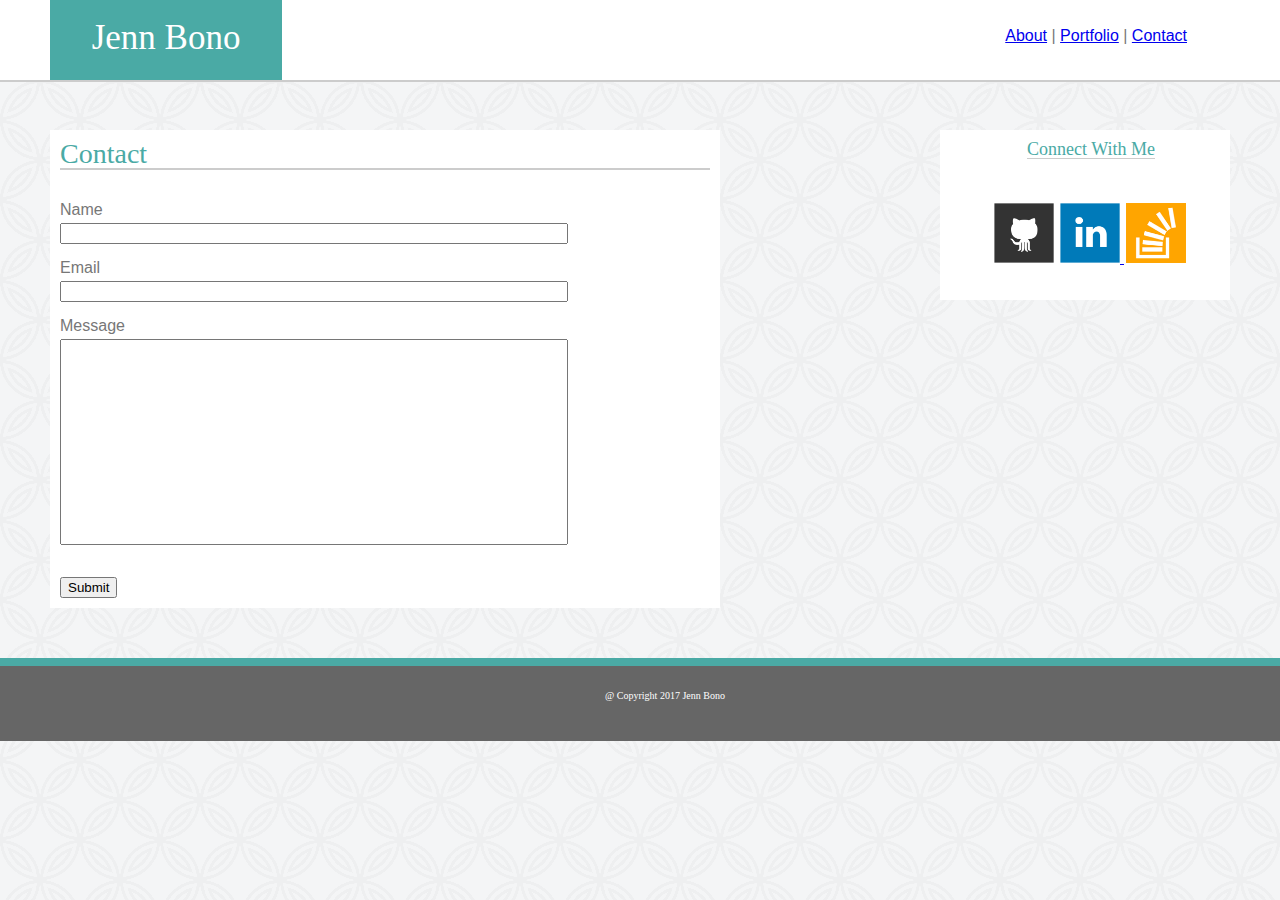
==== contact.html @ 2d2d1428 "new files" ====
<!DOCTYPE html>
<html lang="en-us">
<head>
	<meta charset="utf-8">
	<title>Jenn Bono's Contact Page</title>
	<link rel="stylesheet" type="text/css" href="assets/css/reset.css">
	<link rel="stylesheet" type="text/css" href="assets/css/style.css">
</head>
	<body>
		<header>
				<section id="header"></section>
			<div>
				<H1 id="logo">Jenn Bono</H1> 
				<section id="links-to-pages">
					<a href="https://jennbono.github.io/Basic-Portfolio">About</a>	
					|	
					<a href="https://jennbono.github.io/Basic-Portfolio/portfolio">Portfolio</a>	
					|	
					<a href="https://jennbono.github.io/Basic-Portfolio/contact">Contact</a>
				</section>
			</div>
			</header>
	<div>
		<section>
			
		<div class="right-section">
						<h3 id="connect-with-me">Connect With Me</h3>
						
							<a id="stackoverflow" href="https://stackoverflow.com/users/8462931/jennifer-bono?tab=profile" target="_blank"> <img alt="Link to Stackoverflow Profile" src="assets/images/if_stackoverflow.png" width="60px"> </a>

							<a id="linkedin" href="https://www.linkedin.com/in/jennifer-bono-38a916b4/" target="_blank"><img alt="Link to Linkedin Profile" src="assets/images/if_linkedin.png" width="60px"> </a> 
							
							<a id="github" href="https://github.com/jennbono" target="_blank"><img alt="Link to GitHub Profile" src="assets/images/if_github.png" width="60px"> </a>
					</div>

		<div class="left-section">
			<H1 id="header-of-page">Contact</H1><br><br>

			<form class="form" action="mailto=jennb24@gmail.com">
				Name<br>
				<input id="name" type="text" name="name">
				<br><br>
				Email<br>
				<input id="email" type="text" name="email">
				<br><br>
				Message<br>
				<input id="message" type="text" name="messsage">
				<br><br><br>
				<input type="submit" name="Submit">
			</form>
		</div>

	<footer class="footer">@ Copyright 2017 Jenn Bono</footer>

</body>
</html>
---- assets/css/style.css ----
html, body {
	background-image: url("../images/contemporary_china_2.png");
	height: 100%;
	margin: 0;
}

#header{
	background-color: white;
	width: 100%;
	height: 40px;
	border-bottom-style: solid;
	border-bottom-width: 2px;
	border-bottom-color: #cccccc;
	padding: 20px;
}

#logo {
	font-family: "Georgia", Times, Times New Roman, serif;
	font-size: 35px;
	background-color: #4aaaa5;
	color: white;
	margin-left: 50px;
	padding: 20px;
	width: 15%;
	height: 40px;
	text-align: center;
	margin-top: -82px;
}

#links-to-pages, p, form, .form {
	font-family: "Arial", "Helvetica Neve", Helvetica, sans-serif;
	color: #777777;
}

#header-of-page {
	font-family: "Georgia", Times, Times New Roman, serif;
	color: #4aaaa5;
	font-size: 28px;
	border-bottom-style: solid;
	border-bottom-width: 2px;
	border-bottom-color: #cccccc;
}

#connect-with-me {
	font-family: "Georgia", Times, Times New Roman, serif;
	font-size: 18px;
	color: #4aaaa5;
	border-bottom-style: solid;
	border-bottom-width: 1px;
	border-bottom-color: #cccccc;
	float: right;
	margin-right: 65px;
}

#bio-image{
	margin-right: 15px;
	float: left;
}

p {
	margin-left: 10px;
}

p.big {
	line-height: 150%;
}

.left-section {
	width: 650px;
	background-color: white;
	margin: 50px;
	padding: 10px;
}

.left-section-portfolio {
	width: 650px;
	background-color: white;
	margin: 50px;
	padding: 10px;
	height: 750px;
}

.right-section {
	width: 270px;
	height: 150px;
	background-color: white;
	float: right;
	margin-right: 50px;
	padding: 10px;
}

.right-section-portfolio {
	width: 270px;
	height: 150px;
	background-color: white;
	float: right;
	margin: 50px;
	padding: 10px;
}

#links-to-pages{
	float: right;
	margin-right: 93px;
	margin-top: -52px;
}

#stackoverflow {
	position: relative;
	margin-right: 5px;
	top: 63px;
	right: -176px;
}

#linkedin {
	position: relative;
	margin-right: 5px;
	right: -110px;
}

#github {
	position: relative;
	margin-right: 5px;
	right: 25px;
}

#name {
	width: 500px;
	margin-top: 5px;
}

#email {
	width: 500px;
	margin-top: 5px;
}

#message {
	height: 200px;
	width: 500px;
	margin-top: 5px;
}

.container {
	margin: 20px;
	float: left;
	margin-left: 50px;
}

.container-right {
	margin: 20px;
	margin-left: 80px;
}

.footer {
	height: 25px;
	background-color: #666666;
	color: white;
	font-size: 10px;
	text-align: center;
	border-top-style: solid;
	border-top-width: 8px;
	border-top-color: #4aaaa5;
	padding: 25px;
	width: 100%
}
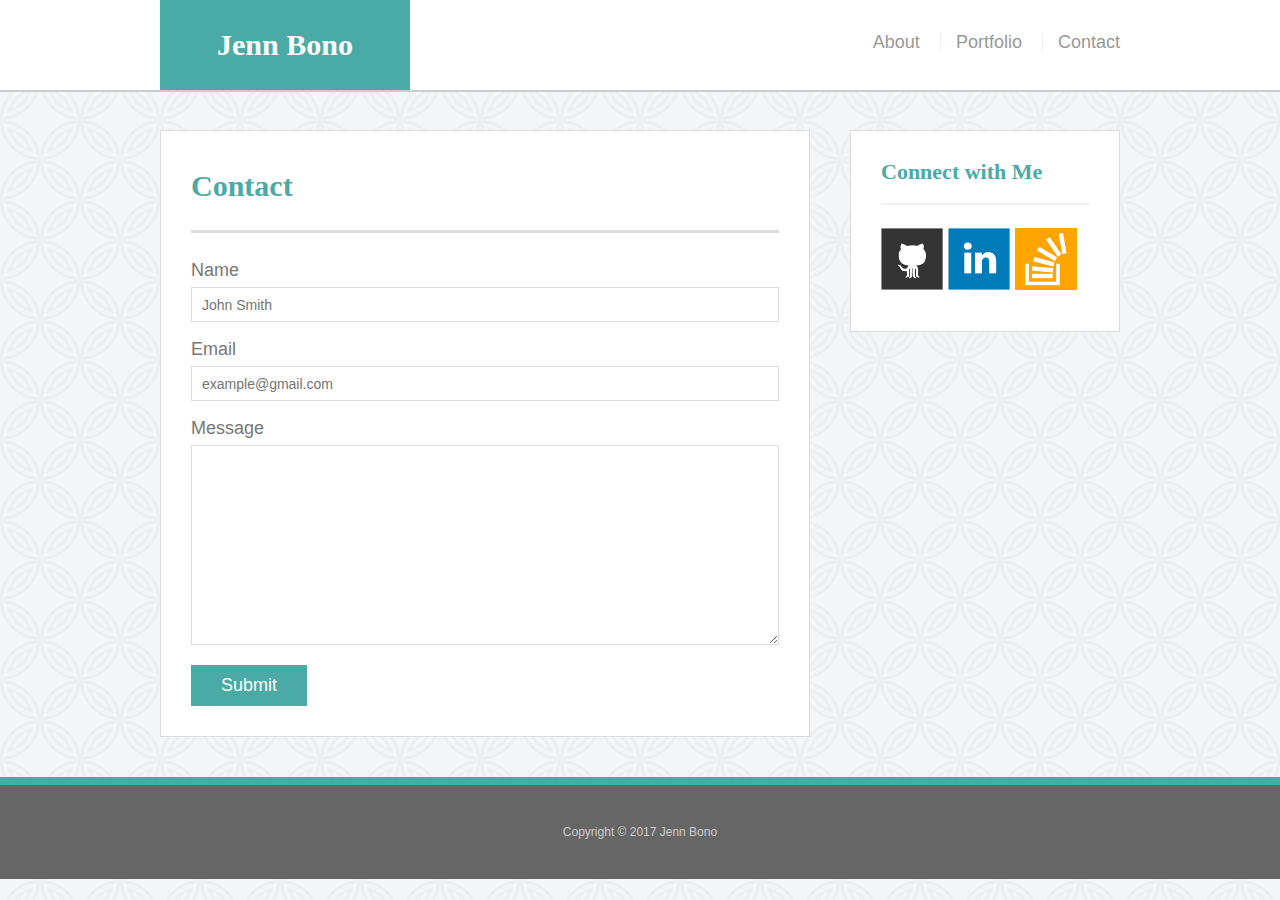
==== commit 2c35b0a3: "new navbar" ====
--- a/contact.html
+++ b/contact.html
@@ -1,56 +1,67 @@
-<!DOCTYPE html>
+<!doctype html>
 <html lang="en-us">
+
 <head>
-	<meta charset="utf-8">
-	<title>Jenn Bono's Contact Page</title>
-	<link rel="stylesheet" type="text/css" href="assets/css/reset.css">
-	<link rel="stylesheet" type="text/css" href="assets/css/style.css">
+  <meta charset="UTF-8">
+  <meta name="viewport" content="width=device-width, initial-scale=1">
+  <title>Contact | Jenn Bono</title>
+  <link rel="stylesheet" type="text/css" href="assets/css/reset.css">
+  <link rel="stylesheet" type="text/css" href="assets/css/style.css">
 </head>
-	<body>
-		<header>
-				<section id="header"></section>
-			<div>
-				<H1 id="logo">Jenn Bono</H1> 
-				<section id="links-to-pages">
-					<a href="https://jennbono.github.io/Basic-Portfolio">About</a>	
-					|	
-					<a href="https://jennbono.github.io/Basic-Portfolio/portfolio">Portfolio</a>	
-					|	
-					<a href="https://jennbono.github.io/Basic-Portfolio/contact">Contact</a>
-				</section>
-			</div>
-			</header>
-	<div>
-		<section>
-			
-		<div class="right-section">
-						<h3 id="connect-with-me">Connect With Me</h3>
-						
-							<a id="stackoverflow" href="https://stackoverflow.com/users/8462931/jennifer-bono?tab=profile" target="_blank"> <img alt="Link to Stackoverflow Profile" src="assets/images/if_stackoverflow.png" width="60px"> </a>
 
-							<a id="linkedin" href="https://www.linkedin.com/in/jennifer-bono-38a916b4/" target="_blank"><img alt="Link to Linkedin Profile" src="assets/images/if_linkedin.png" width="60px"> </a> 
-							
-							<a id="github" href="https://github.com/jennbono" target="_blank"><img alt="Link to GitHub Profile" src="assets/images/if_github.png" width="60px"> </a>
-					</div>
+<body>
 
-		<div class="left-section">
-			<H1 id="header-of-page">Contact</H1><br><br>
+  <header id="masthead">
+    <div class="container">
+     <a href="https://jennbono.github.io/Responsive-Portfolio/" id="logo">Jenn Bono</a>
+      <nav>
+        <a href="https://jennbono.github.io/Responsive-Portfolio/">About</a>
+        <a href="https://jennbono.github.io/Responsive-Portfolio/portfolio">Portfolio</a>
+        <a href="https://jennbono.github.io/Responsive-Portfolio/contact">Contact</a>
+      </nav>
+    </div>
+  </header>
 
-			<form class="form" action="mailto=jennb24@gmail.com">
-				Name<br>
-				<input id="name" type="text" name="name">
-				<br><br>
-				Email<br>
-				<input id="email" type="text" name="email">
-				<br><br>
-				Message<br>
-				<input id="message" type="text" name="messsage">
-				<br><br><br>
-				<input type="submit" name="Submit">
-			</form>
-		</div>
+  <div id="main-container" class="container">
+    <section class="main-section">
+      <h1>Contact</h1>
 
-	<footer class="footer">@ Copyright 2017 Jenn Bono</footer>
+      <form id="contact-form">
+        <ul>
+          <li>
+            <label for="name">Name</label>
+            <input type="text" id="name" name="name" placeholder="John Smith" required="required">
+          </li>
+          <li>
+            <label for="email">Email</label>
+            <input type="email" id="email" name="email" placeholder="example@gmail.com" required="required">
+          </li>
+          <li>
+            <label for="message">Message</label>
+            <textarea id="message" name="message" required="required"></textarea>
+          </li>
+        </ul>
+        <input type="submit">
+      </form>
 
+    </section>
+
+    <section class="sidebar">
+      <div id="connect">
+        <h2>Connect with Me</h2>
+
+        <a href="https://github.com/jennbono"><img src="assets/images/if_github.png" class="social" alt="GitHub" /></a>
+        <a href="https://www.linkedin.com/in/jennifer-bono-38a916b4/"><img src="assets/images/if_linkedin.png" class="social" alt="LinkedIn" /></a>
+        <a href="https://stackoverflow.com/users/8462931/jennifer-bono?tab=profile"><img src="assets/images/if_stackoverflow.png" class="social" alt="Stack Overflow" /></a>
+      </div>
+    </section>
+  </div>
+
+  <footer>
+    <div class="container">
+      Copyright &copy; 2017 Jenn Bono
+    </div>
+  </footer>
 </body>
-</html>+
+</html>
--- a/assets/css/style.css
+++ b/assets/css/style.css
@@ -1,166 +1,266 @@
-
-html, body {
-	background-image: url("../images/contemporary_china_2.png");
-	height: 100%;
-	margin: 0;
-}
-
-#header{
-	background-color: white;
-	width: 100%;
-	height: 40px;
-	border-bottom-style: solid;
-	border-bottom-width: 2px;
-	border-bottom-color: #cccccc;
-	padding: 20px;
+body {
+  font-family: Arial, "Helvetica Neue", Helvetica, sans-serif;
+  font-size: 18px;
+  line-height: 34px;
+  color: #777;
+  background: url("../images/contemporary_china_2.png");
+}
+
+* {
+  box-sizing: border-box;
+}
+
+/* general */
+
+.container {
+  width: 100%;
+  max-width: 960px;
+  margin: 0 auto;
+  clear: both;
+}
+
+h1,
+h2,
+h3,
+p {
+  margin-bottom: 20px;
+}
+
+p:last-child {
+  margin-bottom: 0;
+}
+
+h1,
+h2,
+h3 {
+  font-family: Georgia, Times, "Times New Roman", serif;
+  font-weight: 700;
+  color: #4aaaa5;
+}
+
+h1 {
+  padding-bottom: 20px;
+  font-size: 30px;
+  line-height: 49px;
+  border-bottom: 3px solid #ddd;
+}
+
+h2,
+h3 {
+  font-size: 22px;
+}
+
+/* header */
+
+#masthead {
+  position: fixed;
+  z-index: 99;
+  width: 100%;
+  margin: 0 0 30px;
+  overflow: auto;
+  color: #fff;
+  background: #fff;
+  border-bottom: 2px solid #ccc;
 }
 
 #logo {
-	font-family: "Georgia", Times, Times New Roman, serif;
-	font-size: 35px;
-	background-color: #4aaaa5;
-	color: white;
-	margin-left: 50px;
-	padding: 20px;
-	width: 15%;
-	height: 40px;
-	text-align: center;
-	margin-top: -82px;
-}
-
-#links-to-pages, p, form, .form {
-	font-family: "Arial", "Helvetica Neve", Helvetica, sans-serif;
-	color: #777777;
-}
-
-#header-of-page {
-	font-family: "Georgia", Times, Times New Roman, serif;
-	color: #4aaaa5;
-	font-size: 28px;
-	border-bottom-style: solid;
-	border-bottom-width: 2px;
-	border-bottom-color: #cccccc;
-}
-
-#connect-with-me {
-	font-family: "Georgia", Times, Times New Roman, serif;
-	font-size: 18px;
-	color: #4aaaa5;
-	border-bottom-style: solid;
-	border-bottom-width: 1px;
-	border-bottom-color: #cccccc;
-	float: right;
-	margin-right: 65px;
-}
-
-#bio-image{
-	margin-right: 15px;
-	float: left;
-}
-
-p {
-	margin-left: 10px;
-}
-
-p.big {
-	line-height: 150%;
-}
-
-.left-section {
-	width: 650px;
-	background-color: white;
-	margin: 50px;
-	padding: 10px;
-}
-
-.left-section-portfolio {
-	width: 650px;
-	background-color: white;
-	margin: 50px;
-	padding: 10px;
-	height: 750px;
-}
-
-.right-section {
-	width: 270px;
-	height: 150px;
-	background-color: white;
-	float: right;
-	margin-right: 50px;
-	padding: 10px;
-}
-
-.right-section-portfolio {
-	width: 270px;
-	height: 150px;
-	background-color: white;
-	float: right;
-	margin: 50px;
-	padding: 10px;
-}
-
-#links-to-pages{
-	float: right;
-	margin-right: 93px;
-	margin-top: -52px;
-}
-
-#stackoverflow {
-	position: relative;
-	margin-right: 5px;
-	top: 63px;
-	right: -176px;
-}
-
-#linkedin {
-	position: relative;
-	margin-right: 5px;
-	right: -110px;
-}
-
-#github {
-	position: relative;
-	margin-right: 5px;
-	right: 25px;
-}
-
-#name {
-	width: 500px;
-	margin-top: 5px;
-}
-
-#email {
-	width: 500px;
-	margin-top: 5px;
-}
-
-#message {
-	height: 200px;
-	width: 500px;
-	margin-top: 5px;
-}
-
-.container {
-	margin: 20px;
-	float: left;
-	margin-left: 50px;
-}
-
-.container-right {
-	margin: 20px;
-	margin-left: 80px;
-}
-
-.footer {
-	height: 25px;
-	background-color: #666666;
-	color: white;
-	font-size: 10px;
-	text-align: center;
-	border-top-style: solid;
-	border-top-width: 8px;
-	border-top-color: #4aaaa5;
-	padding: 25px;
-	width: 100%
-}
-
+  float: left;
+  width: 250px;
+  height: 90px;
+  font-family: Georgia, Times, "Times New Roman", serif;
+  font-size: 30px;
+  font-weight: 700;
+  line-height: 90px;
+  color: #fff;
+  text-align: center;
+  text-decoration: none;
+  background: #4aaaa5;
+}
+
+nav {
+  float: right;
+  margin-top: 25px;
+}
+
+nav a {
+  display: inline-block;
+  padding-left: 15px;
+  margin-left: 15px;
+  line-height: 18px;
+  color: #999;
+  text-decoration: none;
+  border-left: 1px solid #efefef;
+}
+
+nav a:first-child {
+  border-left: 0 none;
+}
+
+/* footer */
+
+footer {
+  padding: 30px 0;
+  clear: both;
+  font-size: 12px;
+  color: #fff;
+  color: #ccc;
+  text-align: center;
+  background: #666;
+  border-top: 8px solid #4aaaa5;
+}
+
+/* sidebar */
+
+.sidebar {
+  float: right;
+  width: 100%;
+  max-width: 270px;
+  padding: 30px;
+  margin-bottom: 20px;
+  background: #fff;
+  border: 1px solid #ddd;
+}
+
+h3,
+.sidebar h2 {
+  padding-bottom: 20px;
+  margin-bottom: 15px;
+  line-height: 22px;
+  border-bottom: 2px solid #eee;
+}
+
+.social {
+  width: 62px;
+  height: 62px;
+  margin-top: 8px;
+  margin-right: 5px;
+}
+
+.social:last-child {
+  margin-right: 0;
+}
+
+/* main */
+
+#main-container {
+  padding-top: 130px;
+}
+
+.main-section {
+  float: left;
+  width: 100%;
+  max-width: 650px;
+  padding: 30px;
+  margin: 0 0 40px;
+  background: #fff;
+  border: 1px solid #ddd;
+}
+
+/* portfolio page */
+
+.work {
+  position: relative;
+  float: left;
+  width: 274px;
+  margin: 20px 0 25px;
+  overflow: auto;
+}
+
+.work:nth-child(even) {
+  margin-right: 40px;
+}
+
+.work img {
+  width: 100%;
+  border: 0 none;
+  opacity: 0.8;
+}
+
+.work h3 {
+  position: absolute;
+  bottom: 20px;
+  width: 100%;
+  padding: 15px;
+  margin-bottom: 0;
+  font-weight: 300;
+  line-height: 30px;
+  color: #fff;
+  text-align: center;
+  background: #4aaaa5;
+  border-bottom: 0;
+}
+
+.auth-image {
+  float: left;
+  width: 200px;
+  height: auto;
+  margin-top: 10px;
+  margin-right: 25px;
+}
+
+/* contact page */
+
+#contact-form ul {
+  margin-bottom: 20px;
+}
+
+#contact-form li {
+  margin-bottom: 10px;
+}
+
+label,
+input[type=text],
+input[type=email],
+textarea {
+  display: block;
+  width: 100%;
+}
+
+input[type=text],
+input[type=email],
+textarea {
+  height: 35px;
+  padding: 0 10px;
+  font-size: 14px;
+  border: 1px solid #ddd;
+}
+
+textarea {
+  height: 200px;
+}
+
+input[type=submit] {
+  padding: 10px 30px;
+  font-size: 18px;
+  color: #fff;
+  cursor: pointer;
+  background: #4aaaa5;
+  border: 0 none;
+}
+
+@media screen and (min-width: 980px) {
+  .main-section{
+    width: 50%;
+  }
+  .sidebar{
+    width: 50%;
+  }
+}
+
+  @media screen and (min-width: 768px) {
+    .main-section{
+      width: 100%;
+    }
+    .sidebar{
+      width: 100%
+    }
+  }
+
+  @media screen and (min-width: 640px) {
+    .main-section{
+      width: 100%
+    }
+    .sidebar{
+      width: 100%
+    }
+  }